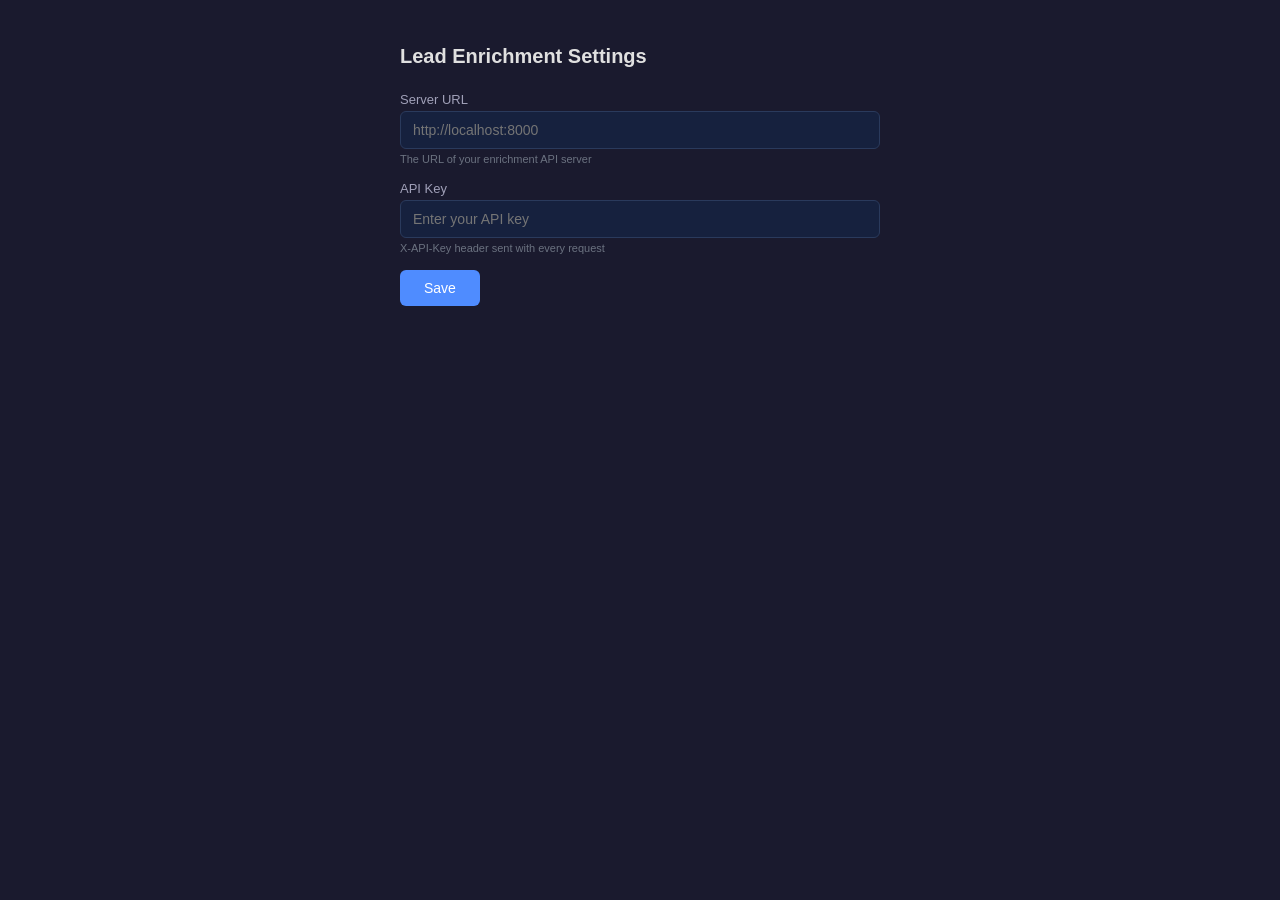
==== extension/options.html @ 5210befd "Add SSE streaming, Chrome extension, Docker deployment, and refined talking points - SSE streaming e" ====
<!DOCTYPE html>
<html lang="en">
<head>
  <meta charset="UTF-8">
  <title>Lead Enrichment Settings</title>
  <style>
    body {
      font-family: -apple-system, BlinkMacSystemFont, "Segoe UI", Roboto, sans-serif;
      background: #1a1a2e;
      color: #e0e0e0;
      padding: 32px;
      max-width: 480px;
      margin: 0 auto;
    }
    h1 { font-size: 20px; margin-bottom: 24px; }
    label { display: block; margin-bottom: 4px; font-size: 13px; color: #a0a0b8; }
    input {
      width: 100%;
      padding: 10px 12px;
      background: #16213e;
      border: 1px solid #2a3a5c;
      border-radius: 6px;
      color: #e0e0e0;
      font-size: 14px;
      margin-bottom: 16px;
      box-sizing: border-box;
    }
    input:focus { outline: none; border-color: #4f8cff; }
    button {
      background: #4f8cff;
      color: white;
      border: none;
      padding: 10px 24px;
      border-radius: 6px;
      cursor: pointer;
      font-size: 14px;
    }
    button:hover { background: #3a7ae8; }
    .saved { color: #34d399; font-size: 13px; margin-left: 12px; display: none; }
    .hint { font-size: 11px; color: #6b7280; margin-top: -12px; margin-bottom: 16px; }
  </style>
</head>
<body>
  <h1>Lead Enrichment Settings</h1>

  <label for="server-url">Server URL</label>
  <input type="url" id="server-url" placeholder="http://localhost:8000">
  <p class="hint">The URL of your enrichment API server</p>

  <label for="api-key">API Key</label>
  <input type="password" id="api-key" placeholder="Enter your API key">
  <p class="hint">X-API-Key header sent with every request</p>

  <button id="save">Save</button>
  <span class="saved" id="saved-msg">Saved!</span>

  <script src="options.js"></script>
</body>
</html>
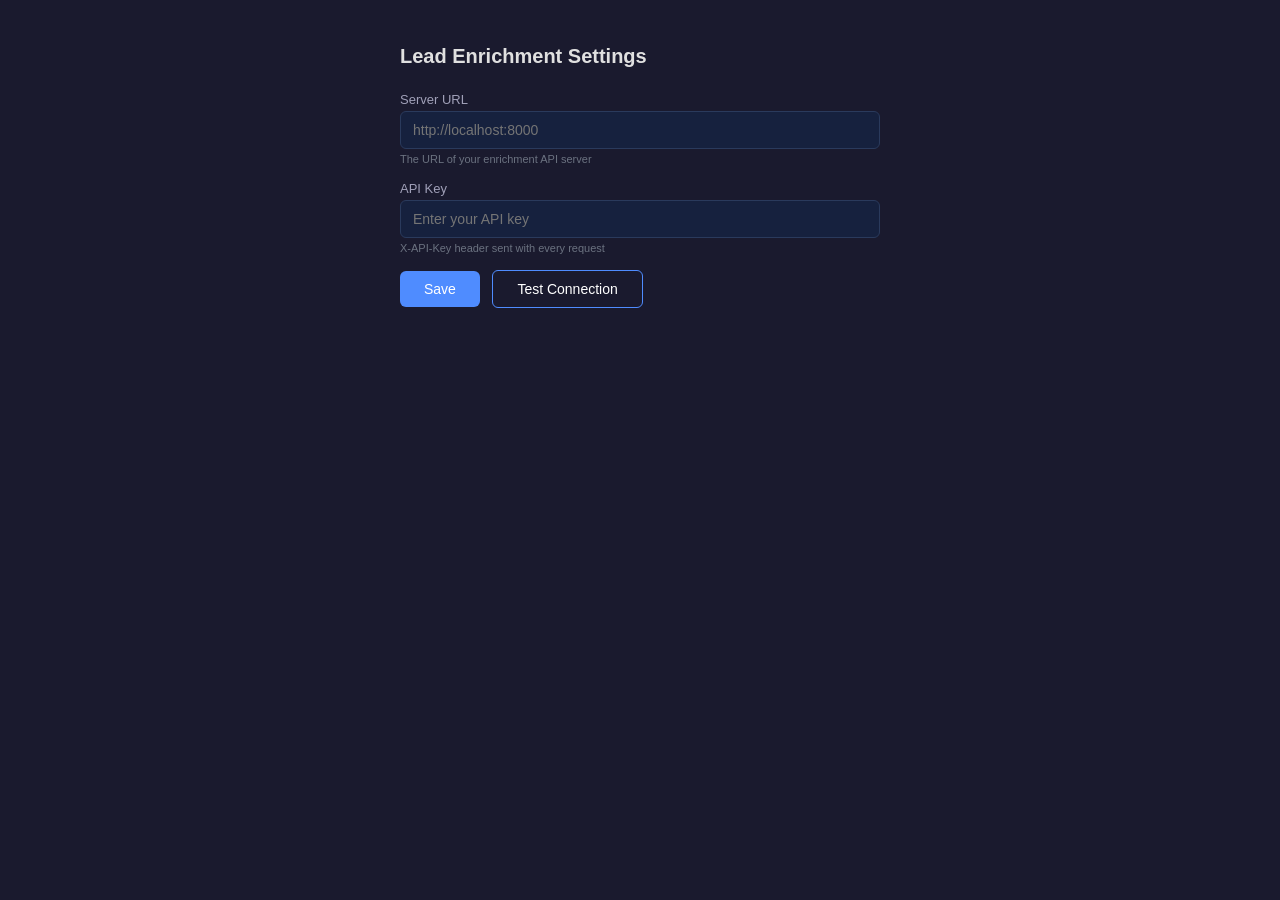
==== commit ecc845b8: "Harden Chrome extension: SSE timeout, JSON logging, settings validation, event dedup, DOM fallbacks " ====
--- a/extension/options.html
+++ b/extension/options.html
@@ -36,7 +36,12 @@
       font-size: 14px;
     }
     button:hover { background: #3a7ae8; }
-    .saved { color: #34d399; font-size: 13px; margin-left: 12px; display: none; }
+    #test-connection { background: transparent; border: 1px solid #4f8cff; margin-left: 8px; }
+    #test-connection:hover { background: #4f8cff22; }
+    .status { font-size: 13px; margin-left: 12px; display: none; }
+    .status.success { color: #34d399; }
+    .status.error { color: #f87171; }
+    .status.info { color: #a0a0b8; }
     .hint { font-size: 11px; color: #6b7280; margin-top: -12px; margin-bottom: 16px; }
   </style>
 </head>
@@ -52,7 +57,8 @@
   <p class="hint">X-API-Key header sent with every request</p>
 
   <button id="save">Save</button>
-  <span class="saved" id="saved-msg">Saved!</span>
+  <button id="test-connection">Test Connection</button>
+  <span class="status" id="status-msg"></span>
 
   <script src="options.js"></script>
 </body>
